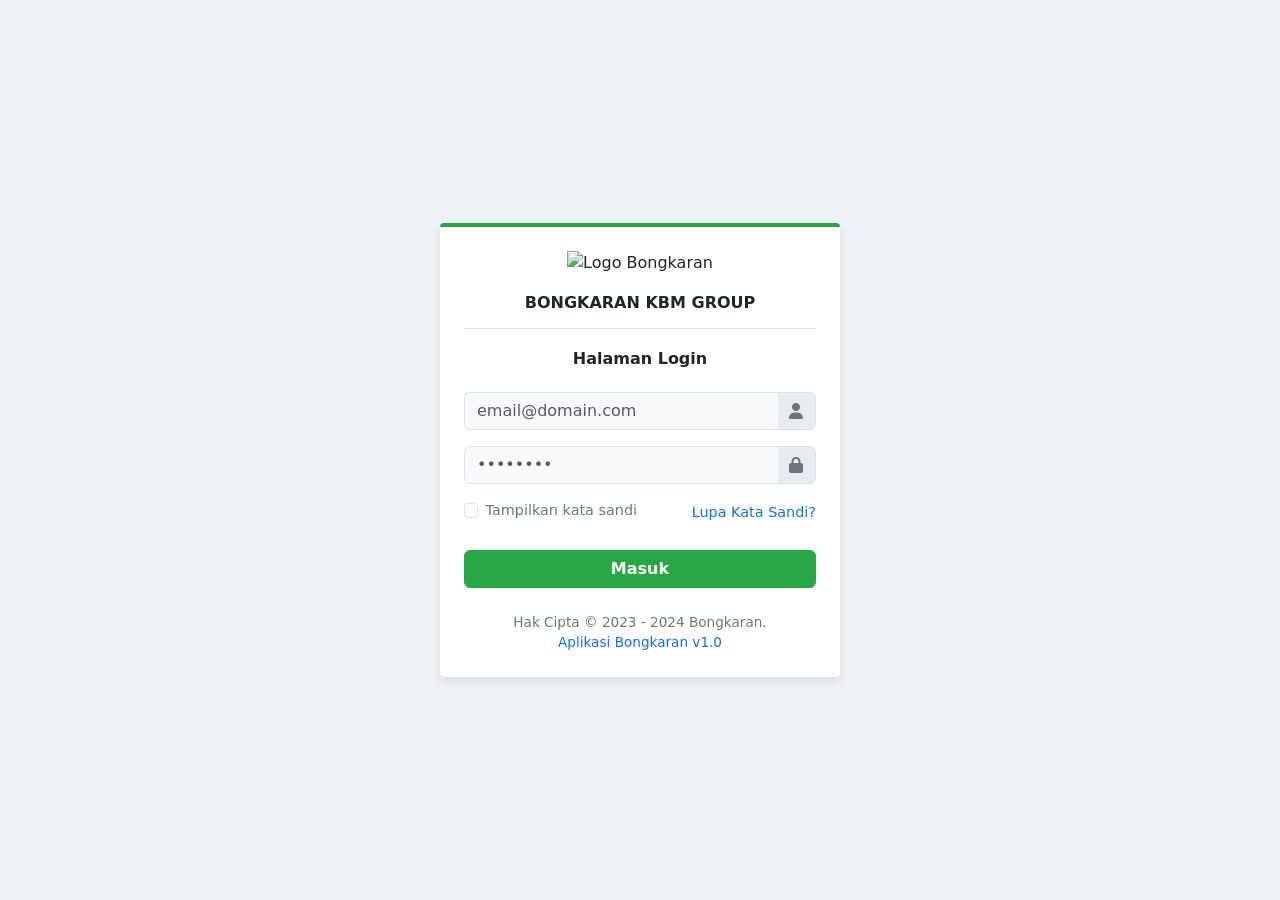
==== login.html @ a48ec74c "Update halaman login" ====
<!DOCTYPE html>
<html lang="id">
<head>
    <meta charset="UTF-8">
    <meta name="viewport" content="width=device-width, initial-scale=1.0">
    <title>Halaman Login - Bongkaran</title>
    <!-- Memuat Bootstrap 5 CSS -->
    <link href="https://cdn.jsdelivr.net/npm/bootstrap@5.3.0/dist/css/bootstrap.min.css" rel="stylesheet">
    <!-- Memuat FontAwesome untuk Ikon (User & Gembok) -->
    <link rel="stylesheet" href="https://cdnjs.cloudflare.com/ajax/libs/font-awesome/6.4.0/css/all.min.css">
    
    <style>
        body {
            background-color: #eef2f5; /* Warna latar belakang abu-abu terang */
            height: 100vh;
            display: flex;
            align-items: center;
            justify-content: center;
        }
        .login-card {
            width: 100%;
            max-width: 400px;
            border: none;
            border-radius: 4px;
            box-shadow: 0 4px 8px rgba(0,0,0,0.1);
            border-top: 4px solid #28a745; /* Garis hijau di atas sesuai gambar */
        }
        .login-header {
            text-align: center;
            padding-bottom: 15px;
            border-bottom: 1px solid #ddd;
            margin-bottom: 20px;
        }
        .login-header img {
            max-width: 150px;
            margin-bottom: 10px;
        }
        .input-group-text {
            background-color: #e9ecef;
            border-left: 0;
        }
        .form-control {
            border-right: 0;
            background-color: #f8f9fa;
        }
        .form-control:focus {
            box-shadow: none;
            border-color: #ced4da;
            background-color: #fff;
        }
        .btn-masuk {
            background-color: #28a745;
            border-color: #28a745;
            font-weight: bold;
        }
        .btn-masuk:hover {
            background-color: #218838;
        }
        .footer-text {
            font-size: 0.85rem;
            color: #6c757d;
        }
        .footer-text a {
            text-decoration: none;
            color: #0d6efd;
        }
    </style>
</head>
<body>

    <div class="card login-card p-4">
        <!-- Bagian Header & Logo -->
        <div class="login-header">
            <!-- Ganti src ini dengan path logo aplikasi Bongkaran Anda -->
            <img src="https://via.placeholder.com/150x50?text=LOGO+BONGKARAN" alt="Logo Bongkaran">
            <h6 class="fw-bold mt-2 mb-0">BONGKARAN KBM GROUP</h6>
        </div>

        <h6 class="text-center mb-4 fw-bold">Halaman Login</h6>

        <!-- Form Login -->
        <form action="proses_login.php" method="POST">
            
            <!-- Input Email -->
            <div class="input-group mb-3">
                <input type="email" name="email" class="form-control" placeholder="email@domain.com" required>
                <span class="input-group-text"><i class="fas fa-user text-secondary"></i></span>
            </div>

            <!-- Input Password -->
            <div class="input-group mb-3">
                <input type="password" name="password" id="password" class="form-control" placeholder="••••••••" required>
                <span class="input-group-text"><i class="fas fa-lock text-secondary"></i></span>
            </div>

            <!-- Tampilkan Sandi & Lupa Sandi -->
            <div class="d-flex justify-content-between align-items-center mb-4" style="font-size: 0.9rem;">
                <div class="form-check">
                    <input class="form-check-input" type="checkbox" id="showPassword">
                    <label class="form-check-label text-secondary" for="showPassword">
                        Tampilkan kata sandi
                    </label>
                </div>
                <a href="#" class="text-decoration-none">Lupa Kata Sandi?</a>
            </div>

            <!-- Tombol Masuk -->
            <button type="submit" class="btn btn-masuk text-white w-100">Masuk</button>
        </form>

        <!-- Footer -->
        <div class="text-center mt-4 footer-text">
            Hak Cipta &copy; 2023 - 2024 Bongkaran.<br>
            <a href="#">Aplikasi Bongkaran v1.0</a>
        </div>
    </div>

    <!-- Script untuk fitur 'Tampilkan kata sandi' -->
    <script>
        document.getElementById('showPassword').addEventListener('change', function() {
            const passwordInput = document.getElementById('password');
            if (this.checked) {
                passwordInput.type = 'text';
            } else {
                passwordInput.type = 'password';
            }
        });
    </script>
</body>
</html>
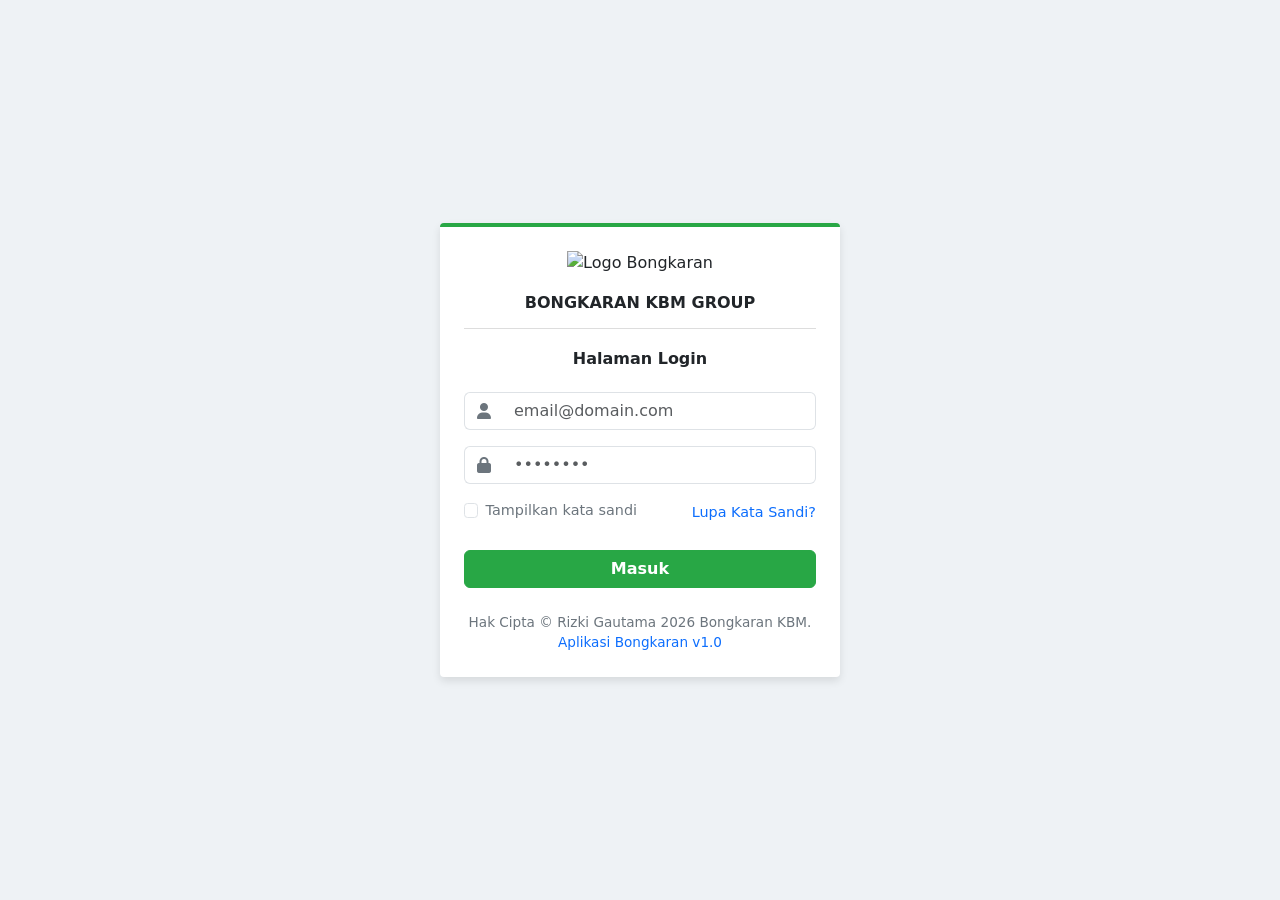
==== commit 96cbacb0: "Update halaman login" ====
--- a/login.html
+++ b/login.html
@@ -35,18 +35,21 @@
             max-width: 150px;
             margin-bottom: 10px;
         }
+        /* Ikon berada di sebelah kiri input, background diganti warna putih agar menyatu dengan input */
         .input-group-text {
-            background-color: #e9ecef;
-            border-left: 0;
+            background-color: #fff;
+            border-right: 0;
+            color: #6c757d; 
         }
         .form-control {
-            border-right: 0;
-            background-color: #f8f9fa;
+            border-left: 0;
+            background-color: #fff;
         }
-        .form-control:focus {
-            box-shadow: none;
-            border-color: #ced4da;
-            background-color: #fff;
+        /* Memberikan efek fokus saat input diklik */
+        .input-group:focus-within .input-group-text,
+        .input-group:focus-within .form-control {
+             border-color: #86b7fe;
+             box-shadow: none;
         }
         .btn-masuk {
             background-color: #28a745;
@@ -78,19 +81,19 @@
 
         <h6 class="text-center mb-4 fw-bold">Halaman Login</h6>
 
-        <!-- Form Login -->
-        <form action="proses_login.php" method="POST">
+        <!-- Form Login (Action dihilangkan karena menggunakan JavaScript) -->
+        <form id="loginForm">
             
             <!-- Input Email -->
             <div class="input-group mb-3">
-                <input type="email" name="email" class="form-control" placeholder="email@domain.com" required>
-                <span class="input-group-text"><i class="fas fa-user text-secondary"></i></span>
+                <span class="input-group-text"><i class="fas fa-user"></i></span>
+                <input type="email" id="email" class="form-control" placeholder="email@domain.com" required>
             </div>
 
             <!-- Input Password -->
             <div class="input-group mb-3">
-                <input type="password" name="password" id="password" class="form-control" placeholder="••••••••" required>
-                <span class="input-group-text"><i class="fas fa-lock text-secondary"></i></span>
+                <span class="input-group-text"><i class="fas fa-lock"></i></span>
+                <input type="password" id="password" class="form-control" placeholder="••••••••" required>
             </div>
 
             <!-- Tampilkan Sandi & Lupa Sandi -->
@@ -104,19 +107,25 @@
                 <a href="#" class="text-decoration-none">Lupa Kata Sandi?</a>
             </div>
 
+            <!-- Pesan Error (Tersembunyi secara default) -->
+            <div id="errorMessage" class="alert alert-danger d-none p-2 mb-3 text-center" style="font-size: 0.9rem;" role="alert">
+                Email atau Password salah!
+            </div>
+
             <!-- Tombol Masuk -->
             <button type="submit" class="btn btn-masuk text-white w-100">Masuk</button>
         </form>
 
         <!-- Footer -->
         <div class="text-center mt-4 footer-text">
-            Hak Cipta &copy; 2023 - 2024 Bongkaran.<br>
+            Hak Cipta &copy; Rizki Gautama 2026 Bongkaran KBM.<br>
             <a href="#">Aplikasi Bongkaran v1.0</a>
         </div>
     </div>
 
-    <!-- Script untuk fitur 'Tampilkan kata sandi' -->
+    <!-- Script Logika -->
     <script>
+        // 1. Fitur 'Tampilkan kata sandi'
         document.getElementById('showPassword').addEventListener('change', function() {
             const passwordInput = document.getElementById('password');
             if (this.checked) {
@@ -125,6 +134,38 @@
                 passwordInput.type = 'password';
             }
         });
+
+        // 2. Logika Verifikasi Login
+        document.getElementById('loginForm').addEventListener('submit', function (e) {
+            e.preventDefault(); // Mencegah form melakukan reload halaman
+
+            const email = document.getElementById('email').value;
+            const password = document.getElementById('password').value;
+            const errorMessage = document.getElementById('errorMessage');
+
+            // --- KREDENSIAL LOGIN SEMENTARA ---
+            // Ganti email dan password ini sesuai keinginan Anda
+            const emailBenar = "admin@bongkaran.com";
+            const passwordBenar = "admin123";
+
+            if (email === emailBenar && password === passwordBenar) {
+                // Sembunyikan pesan error jika sebelumnya muncul
+                errorMessage.classList.add('d-none');
+                
+                // Simpan status login di Local Storage
+                localStorage.setItem('isLoggedIn', 'true');
+                localStorage.setItem('userEmail', email);
+
+                // Tampilkan notifikasi (opsional, bisa dihapus)
+                alert('Login berhasil! Mengarahkan ke aplikasi...');
+                
+                // Alihkan (Redirect) ke halaman utama aplikasi (index.html)
+                window.location.href = 'index.html'; 
+            } else {
+                // Tampilkan pesan error jika salah
+                errorMessage.classList.remove('d-none');
+            }
+        });
     </script>
 </body>
 </html>
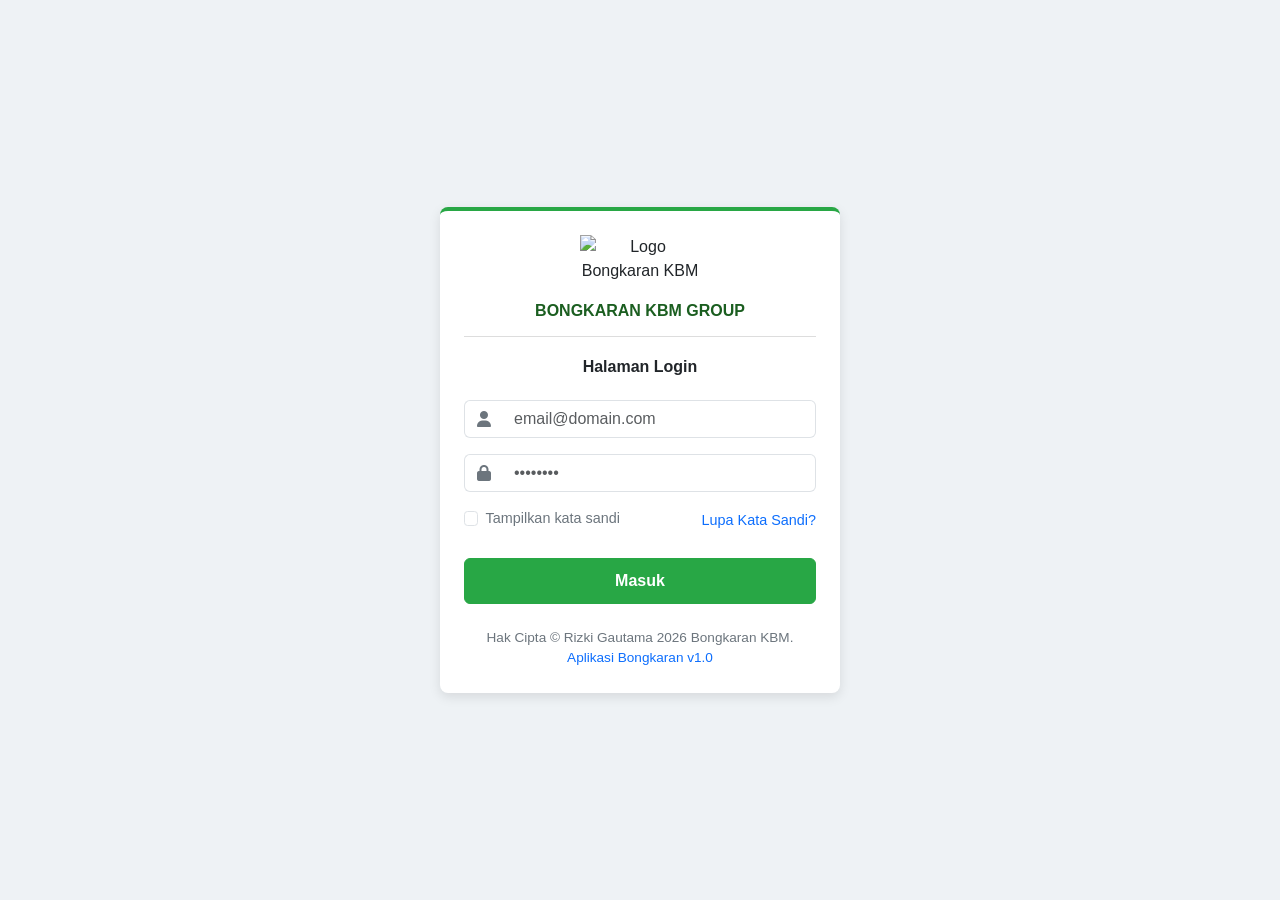
==== commit 8871ae69: "Update Karepmu" ====
--- a/login.html
+++ b/login.html
@@ -3,27 +3,29 @@
 <head>
     <meta charset="UTF-8">
     <meta name="viewport" content="width=device-width, initial-scale=1.0">
-    <title>Halaman Login - Bongkaran</title>
+    <title>Halaman Login - Bongkaran KBM</title>
     <!-- Memuat Bootstrap 5 CSS -->
     <link href="https://cdn.jsdelivr.net/npm/bootstrap@5.3.0/dist/css/bootstrap.min.css" rel="stylesheet">
-    <!-- Memuat FontAwesome untuk Ikon (User & Gembok) -->
+    <!-- Memuat FontAwesome untuk Ikon -->
     <link rel="stylesheet" href="https://cdnjs.cloudflare.com/ajax/libs/font-awesome/6.4.0/css/all.min.css">
     
     <style>
         body {
-            background-color: #eef2f5; /* Warna latar belakang abu-abu terang */
+            background-color: #eef2f5;
             height: 100vh;
             display: flex;
             align-items: center;
             justify-content: center;
+            margin: 0;
+            font-family: Arial, sans-serif;
         }
         .login-card {
             width: 100%;
             max-width: 400px;
             border: none;
-            border-radius: 4px;
-            box-shadow: 0 4px 8px rgba(0,0,0,0.1);
-            border-top: 4px solid #28a745; /* Garis hijau di atas sesuai gambar */
+            border-radius: 8px;
+            box-shadow: 0 4px 12px rgba(0,0,0,0.1);
+            border-top: 4px solid #28a745;
         }
         .login-header {
             text-align: center;
@@ -32,10 +34,9 @@
             margin-bottom: 20px;
         }
         .login-header img {
-            max-width: 150px;
+            max-width: 120px;
             margin-bottom: 10px;
         }
-        /* Ikon berada di sebelah kiri input, background diganti warna putih agar menyatu dengan input */
         .input-group-text {
             background-color: #fff;
             border-right: 0;
@@ -45,16 +46,16 @@
             border-left: 0;
             background-color: #fff;
         }
-        /* Memberikan efek fokus saat input diklik */
         .input-group:focus-within .input-group-text,
         .input-group:focus-within .form-control {
-             border-color: #86b7fe;
-             box-shadow: none;
+            border-color: #86b7fe;
+            box-shadow: none;
         }
         .btn-masuk {
             background-color: #28a745;
             border-color: #28a745;
             font-weight: bold;
+            padding: 10px;
         }
         .btn-masuk:hover {
             background-color: #218838;
@@ -72,18 +73,16 @@
 <body>
 
     <div class="card login-card p-4">
-        <!-- Bagian Header & Logo -->
+        <!-- Header & Logo -->
         <div class="login-header">
-            <!-- Ganti src ini dengan path logo aplikasi Bongkaran Anda -->
-            <img src="https://via.placeholder.com/150x50?text=LOGO+BONGKARAN" alt="Logo Bongkaran">
-            <h6 class="fw-bold mt-2 mb-0">BONGKARAN KBM GROUP</h6>
+            <img src="assets/img/KBM.png" alt="Logo Bongkaran KBM">
+            <h6 class="fw-bold mt-2 mb-0" style="color: #1b5e20;">BONGKARAN KBM GROUP</h6>
         </div>
 
         <h6 class="text-center mb-4 fw-bold">Halaman Login</h6>
 
-        <!-- Form Login (Action dihilangkan karena menggunakan JavaScript) -->
+        <!-- Form Login -->
         <form id="loginForm">
-            
             <!-- Input Email -->
             <div class="input-group mb-3">
                 <span class="input-group-text"><i class="fas fa-user"></i></span>
@@ -104,10 +103,10 @@
                         Tampilkan kata sandi
                     </label>
                 </div>
-                <a href="#" class="text-decoration-none">Lupa Kata Sandi?</a>
+                <a href="javascript:void(0)" onclick="alert('Silakan hubungi tim IT Administrator KBM untuk reset kata sandi.')" class="text-decoration-none">Lupa Kata Sandi?</a>
             </div>
 
-            <!-- Pesan Error (Tersembunyi secara default) -->
+            <!-- Pesan Error -->
             <div id="errorMessage" class="alert alert-danger d-none p-2 mb-3 text-center" style="font-size: 0.9rem;" role="alert">
                 Email atau Password salah!
             </div>
@@ -123,46 +122,44 @@
         </div>
     </div>
 
-    <!-- Script Logika -->
+    <!-- Script Logika Login Multi-Akun -->
     <script>
-        // 1. Fitur 'Tampilkan kata sandi'
+        // Fitur Tampilkan kata sandi
         document.getElementById('showPassword').addEventListener('change', function() {
             const passwordInput = document.getElementById('password');
-            if (this.checked) {
-                passwordInput.type = 'text';
-            } else {
-                passwordInput.type = 'password';
-            }
+            passwordInput.type = this.checked ? 'text' : 'password';
         });
 
-        // 2. Logika Verifikasi Login
+        // Daftar Akun Pengguna
+        const daftarAkun = [
+            { email: "admin@bongkaran.com", pass: "admin123", nama: "Rizki Gautama, S.Kom OCNA" },
+            { email: "jaksaagung@kbm.com", pass: "kbm123", nama: "Admin KBM Jaksa Agung" },
+            { email: "panjaitan@kbm.com", pass: "kbm123", nama: "Admin KBM Panjaitan" },
+            { email: "pajajaran@kbm.com", pass: "kbm123", nama: "Admin KBM Pajajaran" },
+            { email: "pasuruan@kbm.com", pass: "kbm123", nama: "Admin KBM Pasuruan" }
+        ];
+
+        // Verifikasi Login
         document.getElementById('loginForm').addEventListener('submit', function (e) {
-            e.preventDefault(); // Mencegah form melakukan reload halaman
+            e.preventDefault();
 
-            const email = document.getElementById('email').value;
-            const password = document.getElementById('password').value;
+            const inputEmail = document.getElementById('email').value.trim().toLowerCase();
+            const inputPass = document.getElementById('password').value;
             const errorMessage = document.getElementById('errorMessage');
 
-            // --- KREDENSIAL LOGIN SEMENTARA ---
-            // Ganti email dan password ini sesuai keinginan Anda
-            const emailBenar = "admin@bongkaran.com";
-            const passwordBenar = "admin123";
+            // Cari akun yang cocok
+            const akunDitemukan = daftarAkun.find(user => user.email.toLowerCase() === inputEmail && user.pass === inputPass);
 
-            if (email === emailBenar && password === passwordBenar) {
-                // Sembunyikan pesan error jika sebelumnya muncul
+            if (akunDitemukan) {
                 errorMessage.classList.add('d-none');
                 
-                // Simpan status login di Local Storage
-                localStorage.setItem('isLoggedIn', 'true');
-                localStorage.setItem('userEmail', email);
+                // Simpan status & nama akun ke sessionStorage
+                sessionStorage.setItem('isLoggedIn', 'true');
+                sessionStorage.setItem('userName', akunDitemukan.nama);
+                sessionStorage.setItem('userEmail', akunDitemukan.email);
 
-                // Tampilkan notifikasi (opsional, bisa dihapus)
-                alert('Login berhasil! Mengarahkan ke aplikasi...');
-                
-                // Alihkan (Redirect) ke halaman utama aplikasi (index.html)
                 window.location.href = 'index.html'; 
             } else {
-                // Tampilkan pesan error jika salah
                 errorMessage.classList.remove('d-none');
             }
         });
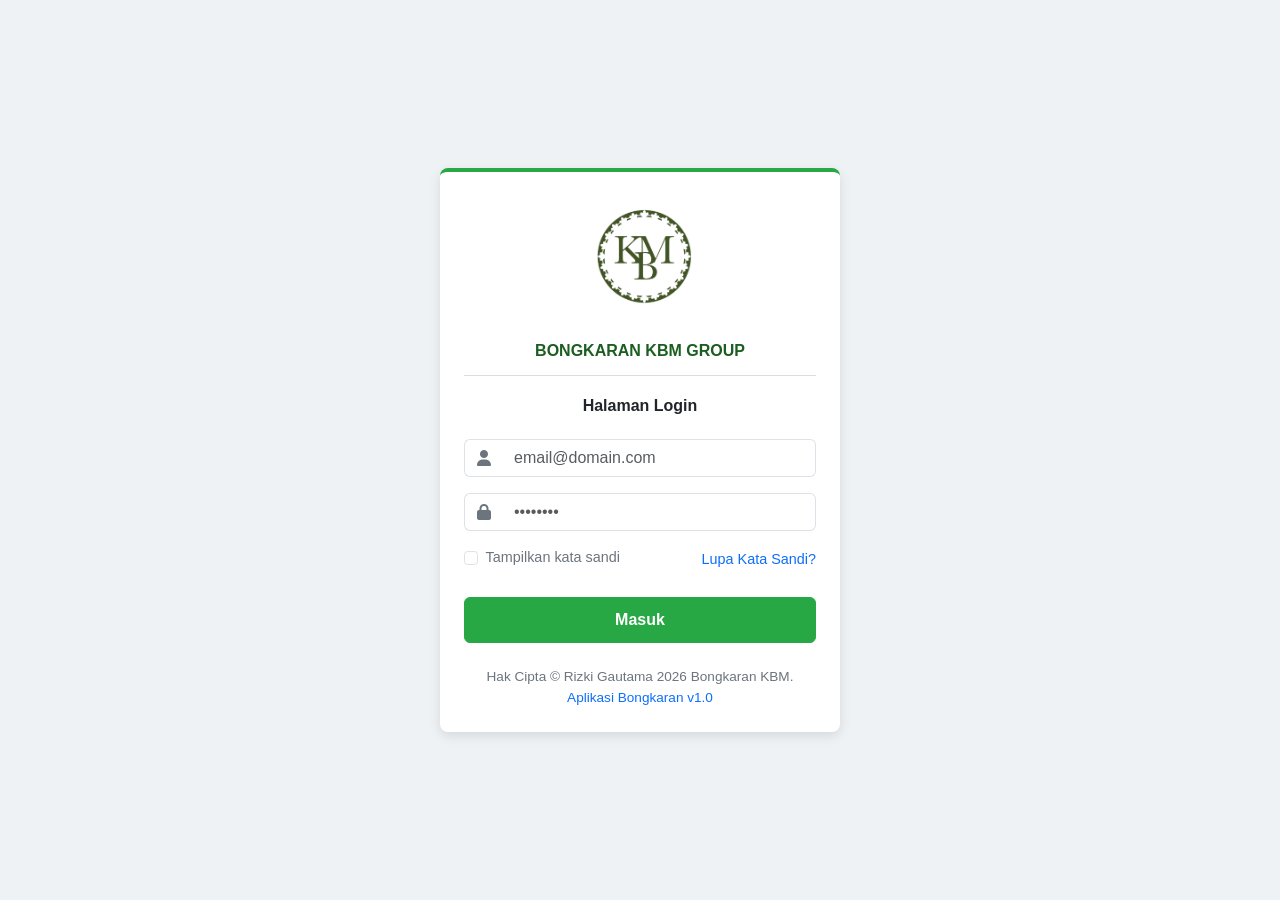
==== commit e72c62e8: "Update Semua muanya" ====
--- a/login.html
+++ b/login.html
@@ -4,6 +4,10 @@
     <meta charset="UTF-8">
     <meta name="viewport" content="width=device-width, initial-scale=1.0">
     <title>Halaman Login - Bongkaran KBM</title>
+    
+    <!-- FAVICON / IKON TAB BROWSER -->
+    <link rel="icon" href="assets/img/KBM.png" type="image/png">
+
     <!-- Memuat Bootstrap 5 CSS -->
     <link href="https://cdn.jsdelivr.net/npm/bootstrap@5.3.0/dist/css/bootstrap.min.css" rel="stylesheet">
     <!-- Memuat FontAwesome untuk Ikon -->
@@ -35,6 +39,7 @@
         }
         .login-header img {
             max-width: 120px;
+            height: auto;
             margin-bottom: 10px;
         }
         .input-group-text {
@@ -75,7 +80,7 @@
     <div class="card login-card p-4">
         <!-- Header & Logo -->
         <div class="login-header">
-            <img src="assets/img/KBM.png" alt="Logo Bongkaran KBM">
+            <img src="assets/img/KBM.png" alt="Logo KBM" onerror="this.onerror=null; this.src='assets/img/KBM%20.png';">
             <h6 class="fw-bold mt-2 mb-0" style="color: #1b5e20;">BONGKARAN KBM GROUP</h6>
         </div>
 
@@ -122,24 +127,65 @@
         </div>
     </div>
 
-    <!-- Script Logika Login Multi-Akun -->
+    <!-- Script Logika Login Multi-Akun & Tracker -->
     <script>
-        // Fitur Tampilkan kata sandi
         document.getElementById('showPassword').addEventListener('change', function() {
             const passwordInput = document.getElementById('password');
             passwordInput.type = this.checked ? 'text' : 'password';
         });
 
-        // Daftar Akun Pengguna
         const daftarAkun = [
-            { email: "admin@bongkaran.com", pass: "admin123", nama: "Rizki Gautama, S.Kom OCNA" },
-            { email: "jaksaagung@kbm.com", pass: "kbm123", nama: "Admin KBM Jaksa Agung" },
-            { email: "panjaitan@kbm.com", pass: "kbm123", nama: "Admin KBM Panjaitan" },
-            { email: "pajajaran@kbm.com", pass: "kbm123", nama: "Admin KBM Pajajaran" },
-            { email: "pasuruan@kbm.com", pass: "kbm123", nama: "Admin KBM Pasuruan" }
+            { 
+                email: "admin@bongkaran.com", 
+                pass: "admin123", 
+                nama: "Rizki Gautama, S.Kom OCNA", 
+                role: "admin", 
+                cabang: "all" 
+            },
+            { 
+                email: "kbmjaksaagung@klinikbungamelati.com", 
+                pass: "kbm123", 
+                nama: "Petugas KBM Jaksa Agung", 
+                role: "cabang", 
+                cabang: "KBM Jaksa Agung" 
+            },
+            { 
+                email: "kbmpanjaitan@klinikbungamelati.com", 
+                pass: "kbm123", 
+                nama: "Petugas KBM Panjaitan", 
+                role: "cabang", 
+                cabang: "KBM Panjaitan" 
+            },
+            { 
+                email: "kbmpajajaran@klinikbungamelati.com", 
+                pass: "kbm123", 
+                nama: "Petugas KBM Pajajaran", 
+                role: "cabang", 
+                cabang: "KBM Pajajaran" 
+            },
+            { 
+                email: "kbmpasuruan@klinikbungamelati.com", 
+                pass: "kbm123", 
+                nama: "Petugas KBM Pasuruan", 
+                role: "cabang", 
+                cabang: "KBM Pasuruan" 
+            },
+            { 
+                email: "dprdita@klinikbungamelati.com", 
+                pass: "kbm123", 
+                nama: "Petugas DPP dr Dita (Sardo)", 
+                role: "cabang", 
+                cabang: "DPP dr Dita (Sardo)" 
+            },
+            { 
+                email: "dpreko@klinikbungamelati.com", 
+                pass: "kbm123", 
+                nama: "Petugas DPP dr Eko (Cakra)", 
+                role: "cabang", 
+                cabang: "DPP dr Eko (Cakra)" 
+            }
         ];
 
-        // Verifikasi Login
         document.getElementById('loginForm').addEventListener('submit', function (e) {
             e.preventDefault();
 
@@ -147,16 +193,34 @@
             const inputPass = document.getElementById('password').value;
             const errorMessage = document.getElementById('errorMessage');
 
-            // Cari akun yang cocok
             const akunDitemukan = daftarAkun.find(user => user.email.toLowerCase() === inputEmail && user.pass === inputPass);
 
             if (akunDitemukan) {
                 errorMessage.classList.add('d-none');
                 
-                // Simpan status & nama akun ke sessionStorage
+                // 1. Simpan Sesi Login
                 sessionStorage.setItem('isLoggedIn', 'true');
                 sessionStorage.setItem('userName', akunDitemukan.nama);
                 sessionStorage.setItem('userEmail', akunDitemukan.email);
+                sessionStorage.setItem('userRole', akunDitemukan.role);
+                sessionStorage.setItem('userCabang', akunDitemukan.cabang);
+
+                // 2. Rekam Aktivitas Login
+                const currentLogs = JSON.parse(localStorage.getItem('kbmLoginLogs') || '[]');
+                const now = new Date();
+                const waktuStr = now.toLocaleDateString('id-ID', { day: '2-digit', month: 'short', year: 'numeric' }) + 
+                                 ' ' + now.toLocaleTimeString('id-ID', { hour: '2-digit', minute: '2-digit', second: '2-digit' });
+
+                currentLogs.unshift({
+                    nama: akunDitemukan.nama,
+                    email: akunDitemukan.email,
+                    role: akunDitemukan.role === 'admin' ? 'Administrator' : 'Petugas Cabang',
+                    cabang: akunDitemukan.cabang === 'all' ? 'Semua Cabang' : akunDitemukan.cabang,
+                    waktu: waktuStr,
+                    perangkat: /Mobi|Android|iPhone/i.test(navigator.userAgent) ? '📱 Mobile (HP)' : '💻 Desktop (PC)'
+                });
+
+                localStorage.setItem('kbmLoginLogs', JSON.stringify(currentLogs.slice(0, 50)));
 
                 window.location.href = 'index.html'; 
             } else {
